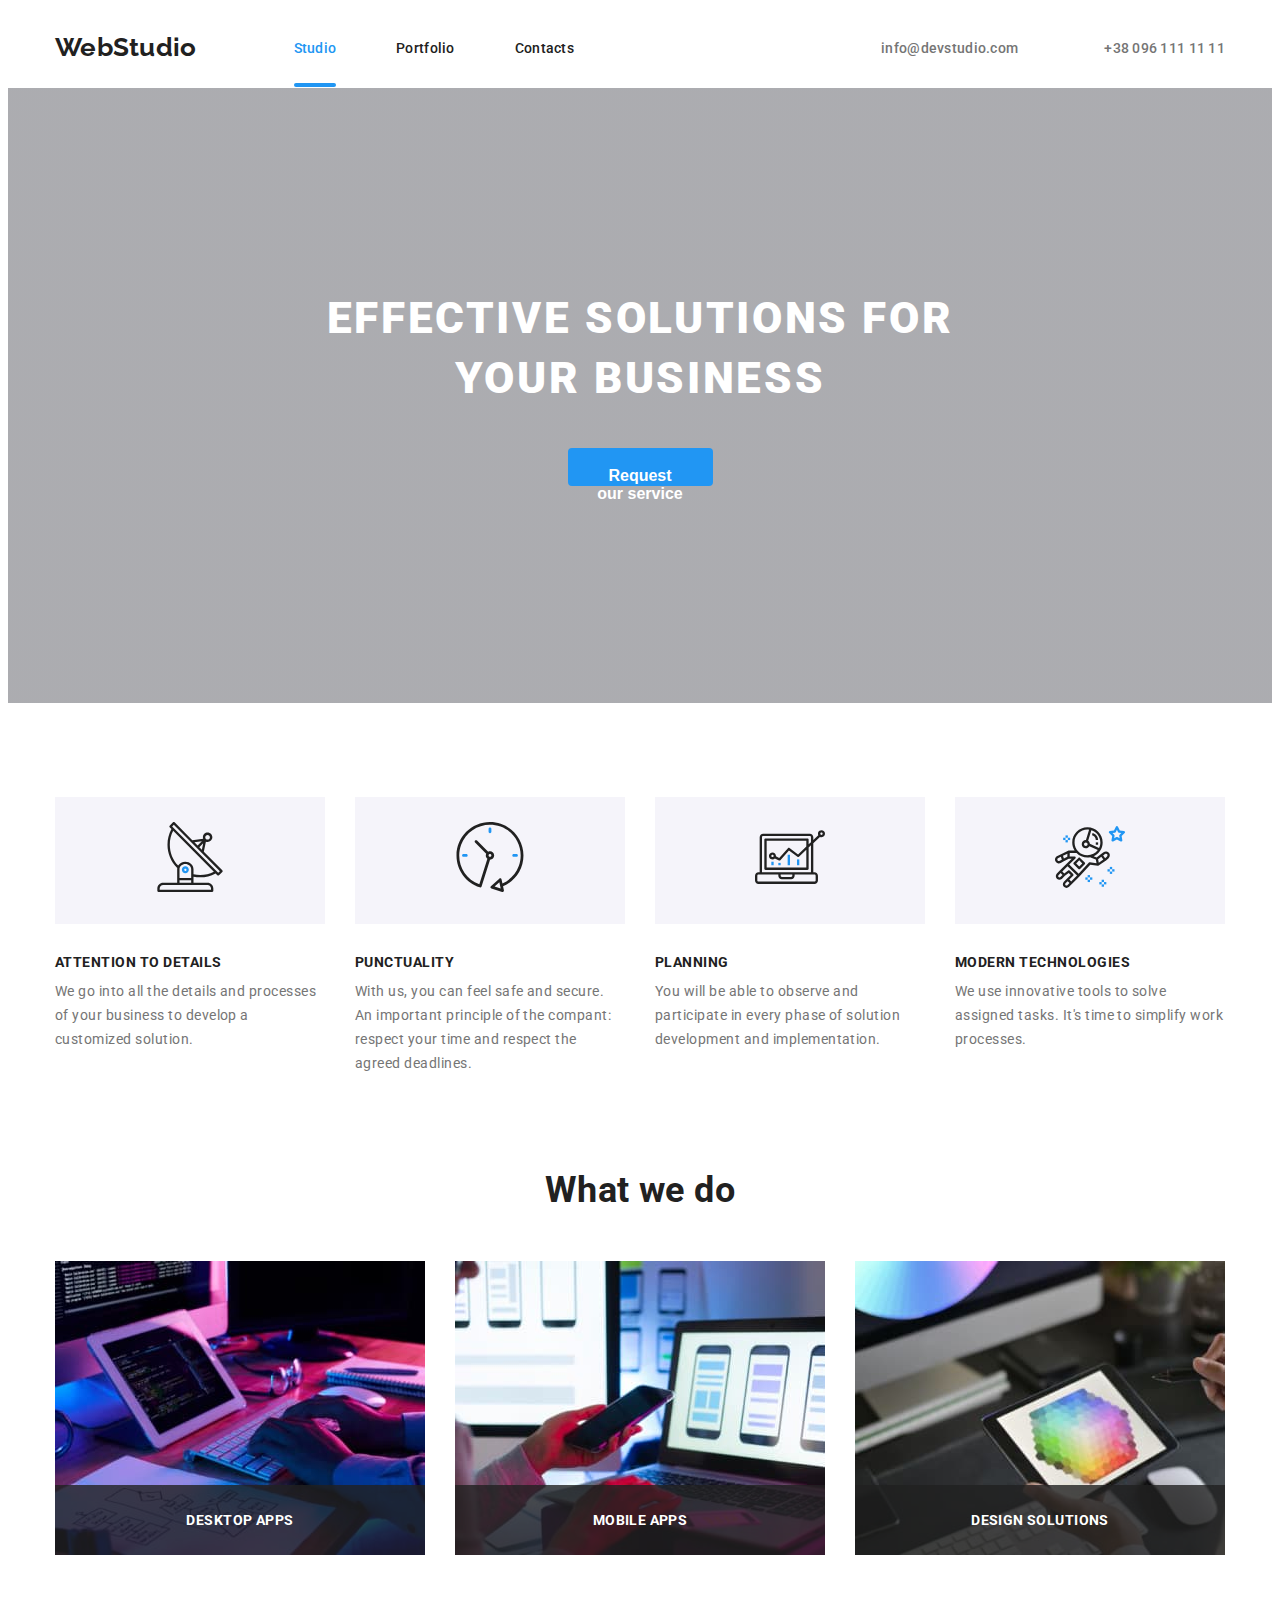
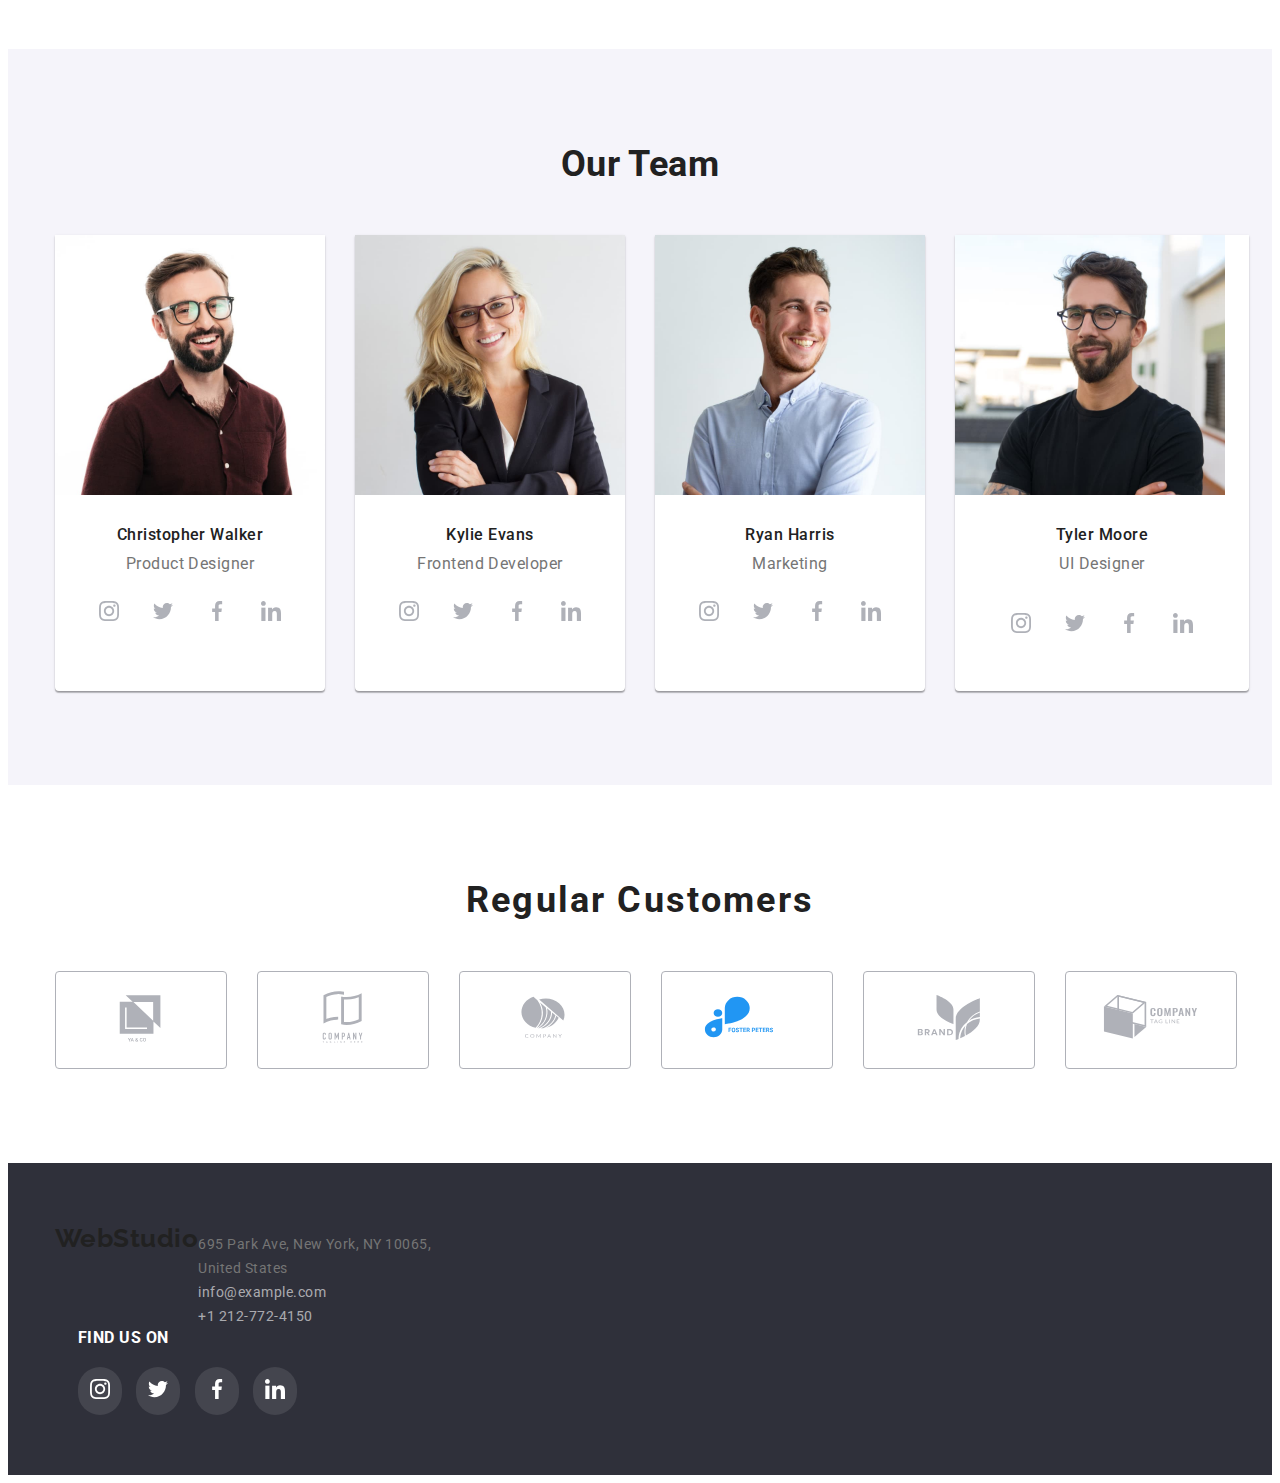
==== index.html @ f3ee98f5 "hw5" ====
<!DOCTYPE html>
<html lang="en">
    <head>
<title> WebStudio</title>
<meta charset="utf-8"/>
<link rel="preconnect" href="https://fonts.googleapis.com"> 
<link rel="preconnect" href="https://fonts.gstatic.com" crossorigin> 
<link href="https://fonts.googleapis.com/css2?family=Raleway:wght@700&family=Roboto:wght@400;500;700;900&display=swap" rel="stylesheet">
<link rel="stylesheet" href="node_modules/modern-normalize/modern-normalize.css">
<link href="./css//styles.css" rel="stylesheet" type="text/css">

</head>
    <body>
        <header class="header">
            <div class="container header-content">
            <nav class="nav-link">
                    
                        <a class="logo link" href="./index.html">WebStudio</a>

                    
                    <ul class="list header-ul">
                    <li class="header-item">
                        <a class="link nav-link-current" href="./index.html"> Studio</a>
                    </li>
                    <li class="header-item">
                        <a class="header-nav-link link" href="portfolio.html"> Portfolio</a>
                    </li>
                    <li class="header-item">
                        <a class="header-nav-link" href="#"> Contacts</a>
                    </li>
                </ul>
                </nav>
                <ul class="header-ul list">
                    <li class="header-item">
                        <a class="header-contacts link" href="mailto:info@devstudio.com">
                            <svg class="header-contacts-icon">
                                <use href="./images/portfolio-images/icons.svg/symbol.defs.svg/#icon-envelope-hover"></use>
                              </svg>
                            <p>info@devstudio.com</p>
                          </a>
                    </li>
                    <li class="header-item">
                        <a class="header-contacts link" href="tel:+380961111111">
                            <svg class="header-contacts-icon">
                                <use href="./images/portfolio-images/icons.svg/symbol.defs.svg/#icon-smartphone"></use>
                              </svg>
                              <p>+38 096 111 11 11</p>
                            </a>
                    </li>
                </ul>
            
        </div>

        </header>
        <main>
            <section class="hero-section">
                <div class="container">
                <h1 class="hero-title"> EFFECTIVE SOLUTIONS FOR <br/>
                    YOUR BUSINESS </h1>

                <button class="hero-button" type="button" data-modal-open>
                  Request our service</button>
        
      
            </div>
         </section>
            <section class="section">
                <div class="container">
                <ul class="features-list list">
                    <li class="features-list-item">
                        <div class="features-card-image">
                            <svg width="70" height="70">
                              <use href="./images/portfolio-images/icons.svg/symbol-defs.svg#icon-antenna-1"></use>
                            </svg>
                          </div>
                        <h3 class="features-title">ATTENTION TO DETAILS</h3>
                        <p class="features-text">
                        We go into all the details and processes of your business to develop a customized solution.
                        </p>
                    </li>
                    <li class="features-list-item">
                        <div class="features-card-image">
                            <svg width="70" height="70">
                              <use href="./images/portfolio-images/icons.svg/symbol-defs.svg#icon-clock-1"></use>
                            </svg>
                          </div>
                        <h3 class="features-title">PUNCTUALITY</h3>
                        <p class="features-text">
                        With us, you can feel safe and secure. An important principle of the compant: respect your time and respect the agreed deadlines.
                        </p>
                    </li>
                    <li class="features-list-item">
                        <div class="features-card-image">
                            <svg width="70" height="70">
                              <use href="./images/portfolio-images/icons.svg/symbol-defs.svg#icon-diagram-1"></use>
                            </svg>
                          </div>
                        <h3 class="features-title">PLANNING</h3>
                        <p class="features-text">
                        You will be able to observe and participate in every phase of solution development and implementation.
                        </p>
                    </li>
                    <li class="features-list-item">
                        <div class="features-card-image">
                            <svg width="70" height="70">
                              <use href="./images/portfolio-images/icons.svg/symbol-defs.svg#icon-astronaut-1"></use>
                            </svg>
                          </div>
                        <h3 class="features-title">MODERN TECHNOLOGIES</h3>
                        <p class="features-text">
                     We use innovative tools to solve assigned tasks. It's time to simplify work processes.
                        </p>
                    </li>
                </ul>
            </div>
            </section>
            <section class="section do-section">      
                <div class="container">    
                <h2 class="section-title">What we do</h2>
                <ul class="section-title-list list">
                    <li class="section-title-list-item">
                        <img src="images/portfolio-images/img-8.jpg" alt="man typing" width="370"/>
                        <p class="WhatWeDo-text">DESKTOP APPS</p>
                    </li>
                    <li class="section-title-list-item">
                        <img src="images/portfolio-images/img-2-2.jpg" alt="man looking at phone" width="370"/>
                        <p class="WhatWeDo-text">MOBILE APPS</p>
                    </li>
                    <li class="section-title-list-item">
                        <img src="images/portfolio-images/img-3-2.jpg" alt="man on tablet" width="370"/>
                        <p class="WhatWeDo-text">DESIGN SOLUTIONS</p>
                    </li>
                </ul>
            </div> 
            </section>
            <section class="section team-section">
                <div class="container">
                
                <h2 class="section-title">Our Team</h2>
                <ul class="team-list list">
                    <li class="team-list-item">
                        <img class= "img1" src="images/portfolio-images/img-4-2.jpg" alt="Christopher Walker" width="270"/>
                        <h3 class="team-member-title">Christopher Walker</h3>
                        <p class="team-member-position">Product Designer</p>
                        <ul class="list team-member-icon-list">
                          <li>
                            <a href="#">
                              <div class="team-member-icon-wrapper">
                                <svg>
                                  <use href="./images/portfolio-images/icons.svg/symbol-defs.svg#icon-instagram-2"></use>
                                </svg>
                              </div>
                            </a>
                          </li>
                          <li>
                            <a href="#">
                              <div class="team-member-icon-wrapper">
                                <svg>
                                  <use href="./images/portfolio-images/icons.svg/symbol-defs.svg#icon-twitter-2"></use>
                                </svg>
                              </div>
                            </a>
                          </li>
                          <li>
                            <a href="">
                              <div class="team-member-icon-wrapper">
                                <svg>
                                  <use href="./images/portfolio-images/icons.svg/symbol-defs.svg#icon-facebook-2"></use>
                                </svg>
                              </div>
                            </a>
                          </li>
                          <li>
                            <a href="">
                              <div class="team-member-icon-wrapper">
                                <svg>
                                  <use href="./images/portfolio-images/icons.svg/symbol-defs.svg#icon-linkedin-2"></use>
                                </svg>
                              </div>
                            </a>
                          </li>
                        </ul>
                        </li>


                        <li class="team-list-item">
                        <img class= "img1" src="images/portfolio-images/img-5-2.jpg" alt="Kylie Evans" width="270"/>
                        <h3 class="team-member-title">Kylie Evans</h3>
                        <p class="team-member-position">Frontend Developer</p>
                        <ul class="list team-member-icon-list">
                          <li>
                            <a href="#">
                              <div class="team-member-icon-wrapper">
                                <svg>
                                  <use href="./images/portfolio-images/icons.svg/symbol-defs.svg#icon-instagram-2"></use>
                                </svg>
                              </div>
                            </a>
                          </li>
                          <li>
                            <a href="#">
                              <div class="team-member-icon-wrapper">
                                <svg>
                                  <use href="./images/portfolio-images/icons.svg/symbol-defs.svg#icon-twitter-2"></use>
                                </svg>
                              </div>
                            </a>
                          </li>
                          <li>
                            <a href="">
                              <div class="team-member-icon-wrapper">
                                <svg>
                                  <use href="./images/portfolio-images/icons.svg/symbol-defs.svg#icon-facebook-2"></use>
                                </svg>
                              </div>
                            </a>
                          </li>
                          <li>
                            <a href="">
                              <div class="team-member-icon-wrapper">
                                <svg>
                                  <use href="./images/portfolio-images/icons.svg/symbol-defs.svg#icon-linkedin-2"></use>
                                </svg>
                              </div>
                            </a>
                          </li>
                        </ul>
                        </li>
                    <li class="team-list-item">
                        <img class= "img1" src="images/portfolio-images/img-6-2.jpg" alt="Ryan Harris" width="270"/>
                        <h3 class="team-member-title">Ryan Harris</h3>
                        <p class="team-member-position">Marketing</p>
                        <ul class="list team-member-icon-list">
                          <li>
                            <a href="#">
                              <div class="team-member-icon-wrapper">
                                <svg>
                                  <use href="./images/portfolio-images/icons.svg/symbol-defs.svg#icon-instagram-2"></use>
                                </svg>
                              </div>
                            </a>
                          </li>
                          <li>
                            <a href="#">
                              <div class="team-member-icon-wrapper">
                                <svg>
                                  <use href="./images/portfolio-images/icons.svg/symbol-defs.svg#icon-twitter-2"></use>
                                </svg>
                              </div>
                            </a>
                          </li>
                          <li>
                            <a href="">
                              <div class="team-member-icon-wrapper">
                                <svg>
                                  <use href="./images/portfolio-images/icons.svg/symbol-defs.svg#icon-facebook-2"></use>
                                </svg>
                              </div>
                            </a>
                          </li>
                          <li>
                            <a href="">
                              <div class="team-member-icon-wrapper">
                                <svg>
                                  <use href="./images/portfolio-images/icons.svg/symbol-defs.svg#icon-linkedin-2"></use>
                                </svg>
                              </div>
                            </a>
                          </li>
                        </ul>
                        </li>
                    <li class="team-list-item">
                        <img class= "img1" src="images/portfolio-images/img-7-2.jpg" alt="Tyler Moore" width="270"/>
                        <h3 class="team-member-title">Tyler Moore</h3>
                        <p class="team-member-position">UI Designer</p>
                        <div class="team-member-icon-wrapper">
                          <ul class="list team-member-icon-list">
                            <li>
                              <a href="#">
                                <div class="team-member-icon-wrapper">
                                  <svg>
                                    <use href="./images/portfolio-images/icons.svg/symbol-defs.svg#icon-instagram-2"></use>
                                  </svg>
                                </div>
                              </a>
                            </li>
                            <li>
                              <a href="#">
                                <div class="team-member-icon-wrapper">
                                  <svg>
                                    <use href="./images/portfolio-images/icons.svg/symbol-defs.svg#icon-twitter-2"></use>
                                  </svg>
                                </div>
                              </a>
                            </li>
                            <li>
                              <a href="">
                                <div class="team-member-icon-wrapper">
                                  <svg>
                                    <use href="./images/portfolio-images/icons.svg/symbol-defs.svg#icon-facebook-2"></use>
                                  </svg>
                                </div>
                              </a>
                            </li>
                            <li>
                              <a href="">
                                <div class="team-member-icon-wrapper">
                                  <svg>
                                    <use href="./images/portfolio-images/icons.svg/symbol-defs.svg#icon-linkedin-2"></use>
                                  </svg>
                                </div>
                              </a>
                            </li>
                          </ul>
                          </li>
                    </ul>
                </div>
                </div>
                </section>
                <section class="section">
                    <div class="container">
                      <h1 class="headers">Regular Customers</h1>
                      <div>
                        <ul class="list customer-list">
                          <li>
                            <a href="#">
                              <div class="customer-div">
                                <svg class="customer-icon">
                                  <use href="./images/portfolio-images/icons.svg/symbol-defs.svg#icon-Logo"></use>
                                </svg>
                              </div>
                            </a>
                          </li>
                          <li>
                            <a href="#">
                              <div class="customer-div">
                                <svg class="customer-icon">
                                    <use href="./images/portfolio-images/icons.svg/symbol-defs.svg#icon-Logo-2"></use>
                                </svg>
                              </div>
                            </a>
                          </li>
                          <li>
                            <a href="#">
                              <div class="customer-div">
                                <svg class="customer-icon">
                                    <use href="./images/portfolio-images/icons.svg/symbol-defs.svg#icon-Logo-3"></use>
                                </svg>
                              </div>
                            </a>
                        </li>
                        <li>
                          <a href="#">
                            <div class="customer-div">
                              <svg class="customer-icon">
                                <use href="./images/portfolio-images/icons.svg/symbol-defs.svg#icon-Logo-4"></use>
                            </svg>
                            </div>
                          </a>
                        </li>
                        <li>
                          <a href="#">
                            <div class="customer-div">
                              <svg class="customer-icon">
                                <use href="./images/portfolio-images/icons.svg/symbol-defs.svg#icon-Logo-5"></use>
                            </svg>
                            </div>
                          </a>
                        </li>
                        <li>
                          <a href="#">
                            <div class="customer-div">
                              <svg class="customer-icon">
                                <use href="./images/portfolio-images/icons.svg/symbol-defs.svg#icon-Logo-6"></use>
                            </svg>
                            </div>
                        </a>
                      </li>
                    </ul>
                  </div>
                </div>
              </section>
        </main>
        <footer class="footer-section">
            <div class="container footer-container">
                <a class="logo link" href="./index.html">WebStudio</a>
                <address class="footer-address">
                    <ul class="list">
                      <li>
                <a class="link" href="https://goo.gl/maps/5aWoX5LeHJhxXqyz9"
                >695 Park Ave, New York, NY 10065,<br/>
                United States</a>
            </li>
                    <li>
                        <a class="footer-contact" href="mailto:info@example.com">info@example.com</a>
                    </li>
                    <li>
                        <a class="footer-contact" href="tel:+12127724150">+1 212-772-4150</a>
                    </li>
                </ul>
            </address>
        </div>
        <div class="findUs-container">
          <p class="findUs-text">Find us on</p>
          <ul class="list footer-icons-list">
            <li>
              <a href="">
                <div class="footer-icon-wrapper">
                  <svg>
                    <use href="./images/portfolio-images/icons.svg/symbol-defs.svg#icon-instagram"></use>
                  </svg>
                </div>
              </a>
            </li>
            <li>
              <a href="">
                <div class="footer-icon-wrapper">
                  <svg>
                    <use href="./images/portfolio-images/icons.svg/symbol-defs.svg#icon-twitter"></use>
                  </svg>
                </div>
              </a>
            </li>
            <li>
              <a href="">
                <div class="footer-icon-wrapper">
                  <svg>
                    <use href="./images/portfolio-images/icons.svg/symbol-defs.svg#icon-facebook"></use>
                  </svg>
                </div>
              </a>
            </li>
            <li>
              <a href="">
                <div class="footer-icon-wrapper">
                  <svg>
                    <use href="./images/portfolio-images/icons.svg/symbol-defs.svg#icon-linkedin"></use>
                  </svg>
                </div>
              </a>
            </li>
          </ul>
        </div>
     
    </footer>
    <div class="backdrop is-hidden" data-modal>
      <div class="modal">
        <div data-modal-close class="modal-button">
          <svg class="modal-button-icon">
            <use href="./images/portfolio-images/icons.svg/symbol-defs.svg#icon-close" />
          </svg>
        </div>
      </div>
    </div>
    <script src="js/modal.js"></script>
  </body>
</html>
---- css/styles.css ----
:root{
    --primary-text-color: #212121;
    --secondary-text-color: #757575;
    --primary-title-color: #212121;
    --secondary-title-color: #FFFFFF;
    --accent-color: #2196F3;
    --background-color-dark: #2F303A;
    --background-color-light: #F5F4FA;
    --icon-color: #afb1b8;
    --animation-time: 250ms;
    --timing-function: cubic-bezier(0.4, 0, 0.2, 1);
}
body{
    font-family: 'Roboto';
font-style: normal;
font-weight: 500;
font-size: 16px;
letter-spacing: 0.03em;
color: var(--primary-text-color);
}
h1,
h2,
h3,
h4,
h5,
h6,
p {
    margin: 0;
}
html {
  box-sizing: border-box;
}
*,
*::after,
*::before {
  box-sizing: inherit;
}
img {
  display: block;
  max-width: 100%;
  height: auto;
}
address {
  font-style: normal;
}
a{
    text-decoration: none;
}
ul{
    list-style: none;
}

/*HEADER*/
.logo{font-family: 'Raleway';
    font-weight: 700;
    font-size: 26px;
    line-height: calc(31/26);
    color: var(--accent-color);}
    .container {
      padding: 0 15px;
      width: 1200px;
      margin: 0 auto;
    }
    .header-content {
      display: flex;
      justify-content: space-between;
      align-items: baseline;
    }
    .list {
      list-style: none;
      padding: 0;
      margin: 0;
    }
    .logo {
      color: var(--accent-color);
      font-family: "raleway";
      font-size: 26px;
    }
    .link {
      text-decoration: none;
      color: inherit;
    }
.nav-link{
    display: flex;
    align-items: center;
    font-size: 14px;
    line-height: calc(16/14);
    letter-spacing: 0.02em;  
    color: var(--primary-text-color);
    }
    .header-ul {
        margin-left: 97px;
        display: flex;
        align-items: center;
      }
      .header-item:not(:last-child) {
        margin-right: 60px;
      }
      .header-item {
        position: relative;
        display: inline-block;
      }
      .header-item a {
        fill: var(--secondary-text-color);
        display: flex;
        flex-direction: row;
        align-items: center;
        gap: 10px;
      }
      .header-nav-link {
        display: block;
        padding: 32px 0px 31px 0px;
        font-weight: 500;
        color: var(--primary-title-color);
      }

.nav-link:hover,
.nav-link:focus {color: var(--accent-color);}

.nav-link-current {
  display: block;
  text-decoration: none;

  position: relative;
  padding: 32px 0px 31px 0px;
  font-weight: 500;
  color: var(--accent-color);
}
.nav-link-current::after {
  content: "";
  position: absolute;
  width: 100%;
  height: 4px;
  background-color: var(--accent-color);
  border-radius: 2px;
  bottom: 0;
  left: 0;
}

.header-contacts{
    display: block;
  padding: 32px 0px 31px 0px;
  font-weight: 500;
    font-style: normal;
    font-size: 14px;
    line-height: calc(16/14);
    letter-spacing: 0.02em;
    color: var(--secondary-text-color);
}
.header-contact:hover,
.header-contact:focus{color: var(--accent-color)}

/*HERO*/
.section{
    padding: 94px 0;
}
.hero-section{
  padding: 200px 0;
  background-image: linear-gradient(
      rgba(47, 48, 58, 0.4),
      rgba(47, 48, 58, 0.4)
    ),
    url("../images/portfolio-images/Img-header.png");
  background-repeat: no-repeat;
  background-position: center;
  background-size: cover;
  text-align: center;
}
.hero-title{
margin: auto;
font-weight: 900;
font-size: 44px;
line-height: calc(60/44);
text-align: center;
color: var(--secondary-title-color);
}

.hero-button{
  font-weight: 700;
  margin-top: 40px;
  background-color: var(--accent-color);
  border: 4px solid var(--accent-color);
  border-radius: 4px;
  padding: 15px 24px;
  font-size: 16px;
  color: var(--secondary-title-color);
  transition-duration: 0.4s;
}

.hero-button:hover{
    border: 4px solid var(--accent-color);
    background-color: var(--background-color-dark);
    color: var(--secondary-title-color)
    cursor: pointer;
}
.modal {
  position: relative;
  height: 581px;
  width: 528px;
  background-color: var(--secondary-title-color);
  z-index: 3;
}

.modal-button {
  display: flex;
  justify-content: center;
  align-items: center;
  height: 30px;
  width: 30px;
  background: none;
  position: absolute;
  top: 8px;
  right: 8px;
  border: 1px solid rgba(0, 0, 0, 0.1);
  border-radius: 50%;
}
.modal-button-icon {
  height: 18px;
  width: 18px;
}

/*FEATURES*/
.features-title{
font-weight: 700;
font-size: 14px;
line-height: calc(16/14);
text-transform: uppercase;
color: var(--primary-title-color);
}

.features-text{
    padding-top: 9px;
font-weight: 400;
font-size: 14px;
line-height: calc(24/14);
color: var(--secondary-text-color);
}

.features-list{
    display: flex;
    justify-content: space-between;
    gap: 30px;   
}

.features-list-item {
    line-height: 24px;
    font-size: 14px;
    width: 270px;
  }
  

/*WHAT WE DO*/
.do-section{
  padding-top: 0;
}
.whatwedo{
    text-align: center;
}
.WhatWeDo-text{
  width: 100%;
height: 70px;
  text-align: center;
  position: absolute;
font-style: normal;
font-weight: 700;
font-size: 14px;
line-height: 16px;
letter-spacing: 0.03em;
  background-color: rgba(33, 33, 33, 0.8);
  padding: 27px 0;
  color: var(--secondary-title-color);
  z-index: 1;
  bottom: 0;
}

.section-title{
font-weight: 700;
font-size: 36px;
line-height: calc(42/36);
text-align: center;
color: var(--primary-title-color);
}

.section-title-list{
    padding-top: 50px;
    display: flex;
    justify-content: space-between;
    gap: 30px;  
}
.section-title-list-item{
  position: relative
}
/*OUR TEAM*/
.team-section{  padding: 94px 0 94px 0;
    text-align: center;
  background-color: var(--background-color-light);
}
.team-member-title{
    margin-bottom: 10px;
font-size: 16px;
font-weight: 500;
line-height: calc(19/16);
text-align: center;
color: var(--primary-title-color);
}

.team-member-position{
    font-weight: 400;
font-size: 16px;
line-height: calc(19/16);
letter-spacing: 0.03em;
text-align: center;
color: var(--secondary-text-color);
}

.team-list{
    padding-top: 50px;
    display: flex;
    justify-content: space-between;
    gap: 30px;  
}
.team-member-icon-list {
  display: flex;
  flex-direction: row;
  justify-content: center;
  gap: 10px;
  padding: 16px 32px 30px;
}
.team-member-icon-list svg {
  width: 20px;
  height: 20px;
  fill: var(--icon-color);}

.team-list-item {
    background-color: var(--secondary-title-color);
    border-radius: 0px 0px 4px 4px;
    box-shadow: 0px 1px 3px rgba(0, 0, 0, 0.12), 0px 1px 1px rgba(0, 0, 0, 0.14),
      0px 2px 1px rgba(0, 0, 0, 0.2);
  }
  
.img1{
    margin-bottom: 30px;
}

/*FOOTER*/
.footer-section{  
    padding: 60px 0;
    background-color: var(--background-color-dark);
}
.footer-container {
  display: flex;
}

.footer-address{font-style: normal;
  padding-top: 9px;
  color: var(--secondary-text-color);
  font-size: 14px;
  font-weight: 400;
  line-height: 24px;
}
.footer-address a:hover {
  color:var(--secondary-title-color);}

.footer-address-link{
font-weight: 400;
font-size: 14px;
line-height: calc(24/14);
color: var(--secondary-title-color);
}
.footer-contact{
font-weight: 400;
font-size: 14px;
line-height: calc(24/14);
color: rgba(255, 255, 255, 0.6);
opacity: :0.6;
}

/*PORTFOLIO*/
/*HEADER BUTTON*/
.header {
  margin: auto;
  border-bottom: 1px solid var(--secondary-title-color);
}
.header-button{
    font-family: 'Roboto';
    font-style: normal;
    font-weight: 500;
    font-size: 16px;
    line-height: calc(26/16);
    text-align: center;
    letter-spacing: 0.03em;
color: var(--primary-text-color);
}
button{
width: 145px;
height: 38px;
left: 712px;
top: 174px; 
background: var(--background-color-light);
border-radius: 4px;
}
td{
font-family: 'Roboto';
font-style: normal;
font-weight: 400;
font-size: 16px;
line-height: calc(30/16);
letter-spacing: 0.03em;
color: var(--secondary-text-color);
}
h1{
font-family: 'Roboto';
font-style: normal;
font-weight: 700;
font-size: 18px;
line-height: calc(36/18);
letter-spacing: 0.06em;
color: var(--primary-title-color);
}

/*PORTFOLIO*/
.cards-list {
    margin-top: 34px;
    list-style: none;
    display: flex;
    flex-direction: row;
    justify-content: center;
    gap: 30px;
    flex-wrap: wrap;
  }
  .card-description {
    border: 1px solid #eeeeee;
    border-top: none;
    padding: 20px 24px;
  }
  .card-description-name {
    letter-spacing: 0.06em;
    font-size: 18px;
    font-weight: 700;
    line-height: 36px;
  }
  .card-description-text {
    letter-spacing: 0.06em;
    font-size: 16px;
    line-height: 30px;
    color: var(--primary-text-color);
  }
  .card .card-image {
    position: relative;
    overflow: hidden;
  }
  .card:hover .card-hover-text {
    transform: translatey(0);
    transition-duration: var(--animation-time);
    transition-timing-function: var(--timing-function);
  }
  .card:hover {
    box-shadow: 0px 1px 1px rgba(0, 0, 0, 0.12), 0px 4px 4px rgba(0, 0, 0, 0.06),
      1px 4px 6px rgba(0, 0, 0, 0.16);
  
    transition-duration: var(--animation-time);
    transition-timing-function: var(--timing-function);
  }
  .header-button-list {
    display: flex;
    justify-content: center;
    gap: 8px;
  }
  .header-button {
    background-color:var(--background-color-light);
    height: 38px;
    padding: 0px 26px;
    border-radius: 4px;
    border: 0px;
    text-align: center;
    font-family: "Roboto";
    font-size: 16px;
    font-weight: 500;
    color: #212121;
    transition-duration: 0.4s;
    cursor: pointer;
  }
  .header-button:hover {
    background-color: var(--accent-color);
    color: var(--secondary-title-color);
    box-shadow: 0px 3px 1px rgba(0, 0, 0, 0.1), 0px 1px 2px rgba(0, 0, 0, 0.08),
      0px 2px 2px rgba(0, 0, 0, 0.12);
  }
  /*SVG ICONS*/
  .header-contacts-icon {
    max-width: 16px;
    max-height: 16px;
  }
  .team-member-icon-wrapper {
    border-radius: 50%;
    padding: 12px;
  }
  .team-member-icon-wrapper:hover {
    background-color: var(--accent-color);
    transition-duration: var(--animation-time);
    transition-timing-function: var(--timing-function);
  }
  .team-member-icon-wrapper:hover svg {
    fill: var(--secondary-title-color);
  }
  .features-card-image {
    background-color: var(--background-color-light);
    width: auto;
    padding: 25px 100px;
    margin-bottom: 30px;
  }
  .card-hover-text {
    position: absolute;
    background-color: var(--accent-color);
    backface-visibility: 0.9;
    transform: translatey(100%);
    transition: transform var(--animation-time) ease;
    font: 400 18px/28px Roboto;
    color: var(--secondary-title-color);
    padding: 24px;
    overflow: auto;
    opacity: 0.9;
  }
  .headers {
    text-align: center;
    font-size: 36px;
    font-weight: 700;
    color: var(--primary-title-color);
    line-height: 42.19px;
  }
  .customer-list {
    padding-top: 50px;
    display: flex;
    gap: 30px;
  }
  .customer-div {
    padding: 16px 32px;
    border: 1px solid #afb1b8;
    border-radius: 4px;
    display: inline-block;
  }
  .customer-icon {
    height: 60px;
    width: 106px;
    fill: var(--icon-color);
  }
  .customer-div:hover {
    border-color: var(--accent-color);
  }
  .customer-div:hover svg {
    fill: var(--accent-color);
  }
  /*FOOTER SVG ICONS*/
  .findUs-container {
    margin-left: 70px;
  }
  .findUs-text {
    font-family: Roboto;
    font-weight: 700;
    margin-bottom: 20px;
    letter-spacing: 0.03em;
    text-transform: uppercase;
color: var(--secondary-title-color);
  }
  .footer-icons-list svg {
width: 20px;
height: 20px;
    fill: white;
  }
  .footer-icons-list li {
    display: inline-block;
    margin-right: 10px;
  }
  .footer-icon {
    padding: 12px;
    background-color: rgba(255, 255, 255, 0.1);
    border-radius: 50px;
  }
  .footer-icon:hover {
    background-color: var(--accent-color);
    transition-duration: 400ms;
  }
  .footer-icon-wrapper {
    padding: 12px;
    background-color: rgba(255, 255, 255, 0.1);
    border-radius: 50px;
  }
  .footer-icon-wrapper:hover {
    background-color: var(--accent-color);
    transition-duration: var(--animation-time);
    transition-timing-function: var(--timing-function);
  }
  .is-hidden {
    pointer-events: none;
    opacity: 0;
  }
  .backdrop {
    bottom: 0;
    display: flex;
    justify-content: center;
    align-items: center;
    position: fixed;
    z-index: 2;
    width: 100%;
    height: 100vh;
    top: 0;
    left: 0;
    background-color: rgba(0, 0, 0, 0.2);
    transition-duration: var(--animation-time);
    transition-timing-function: var(--timing-function);
  }
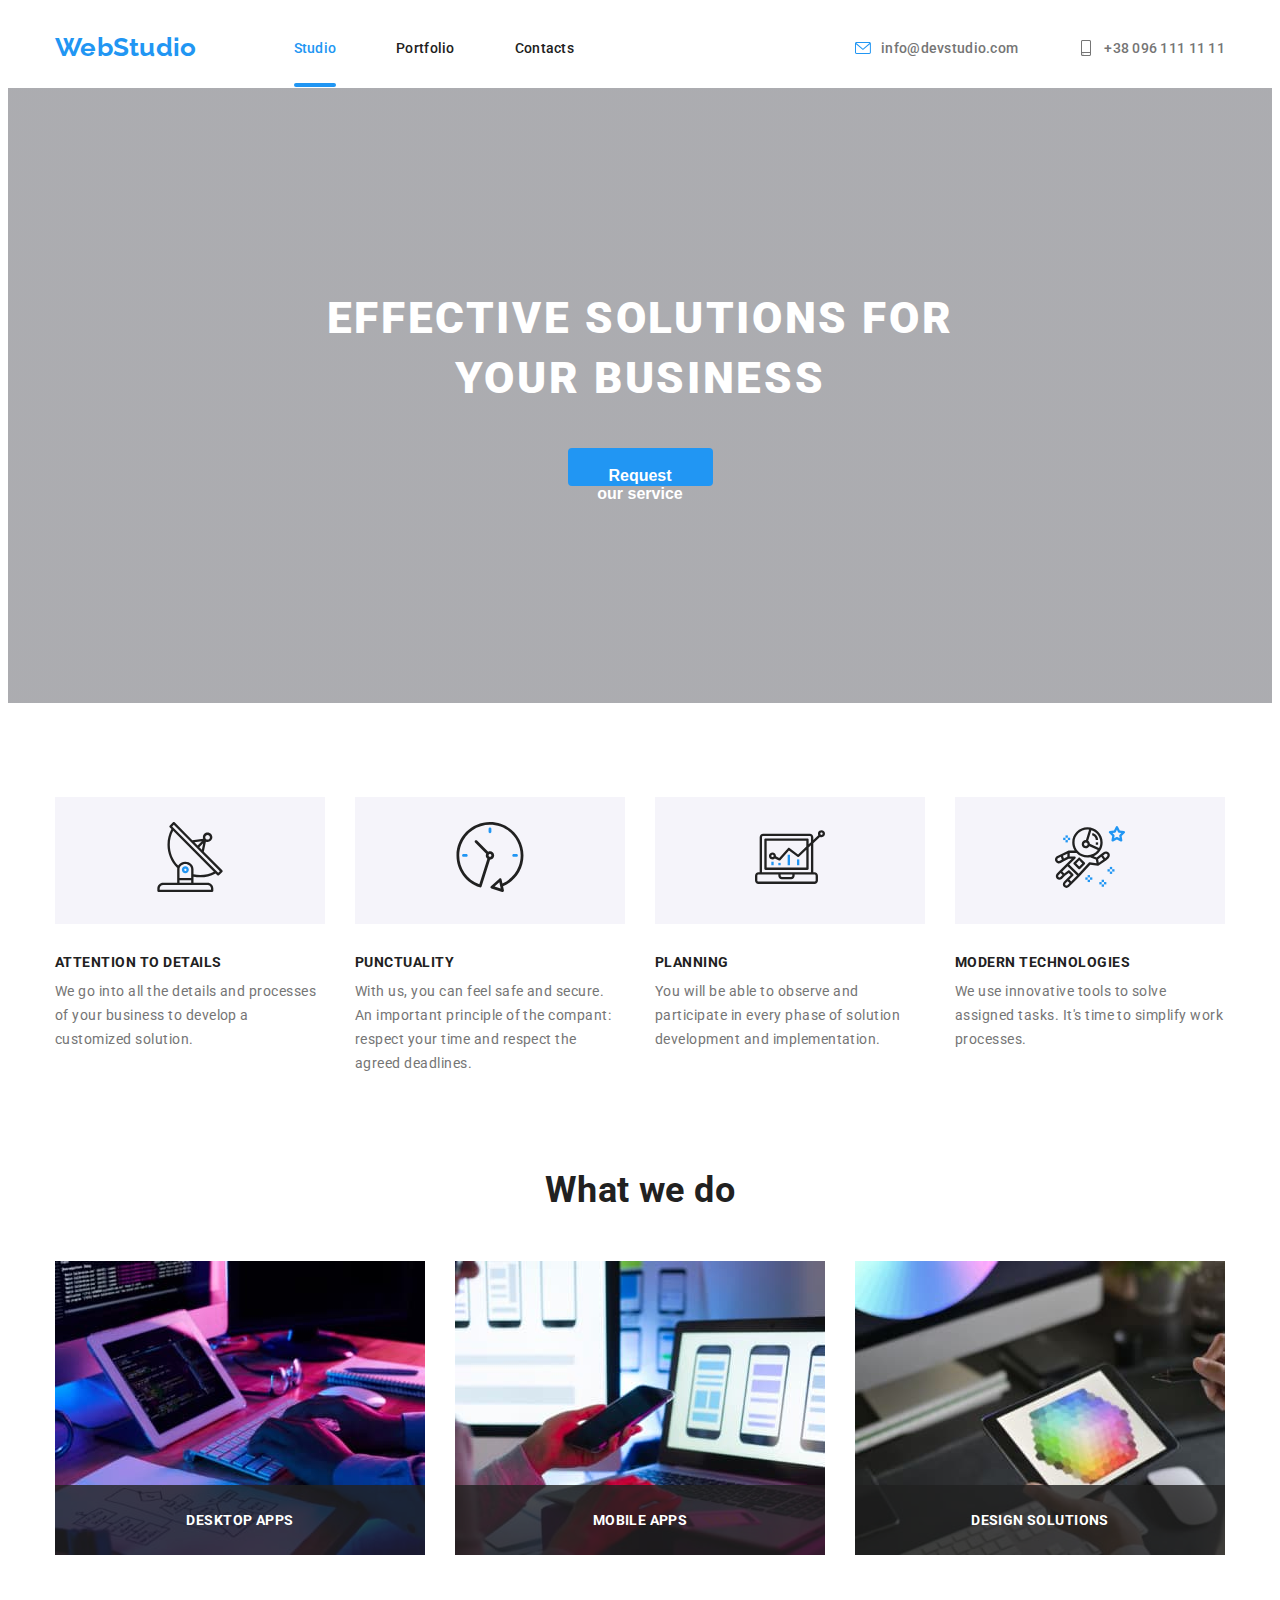
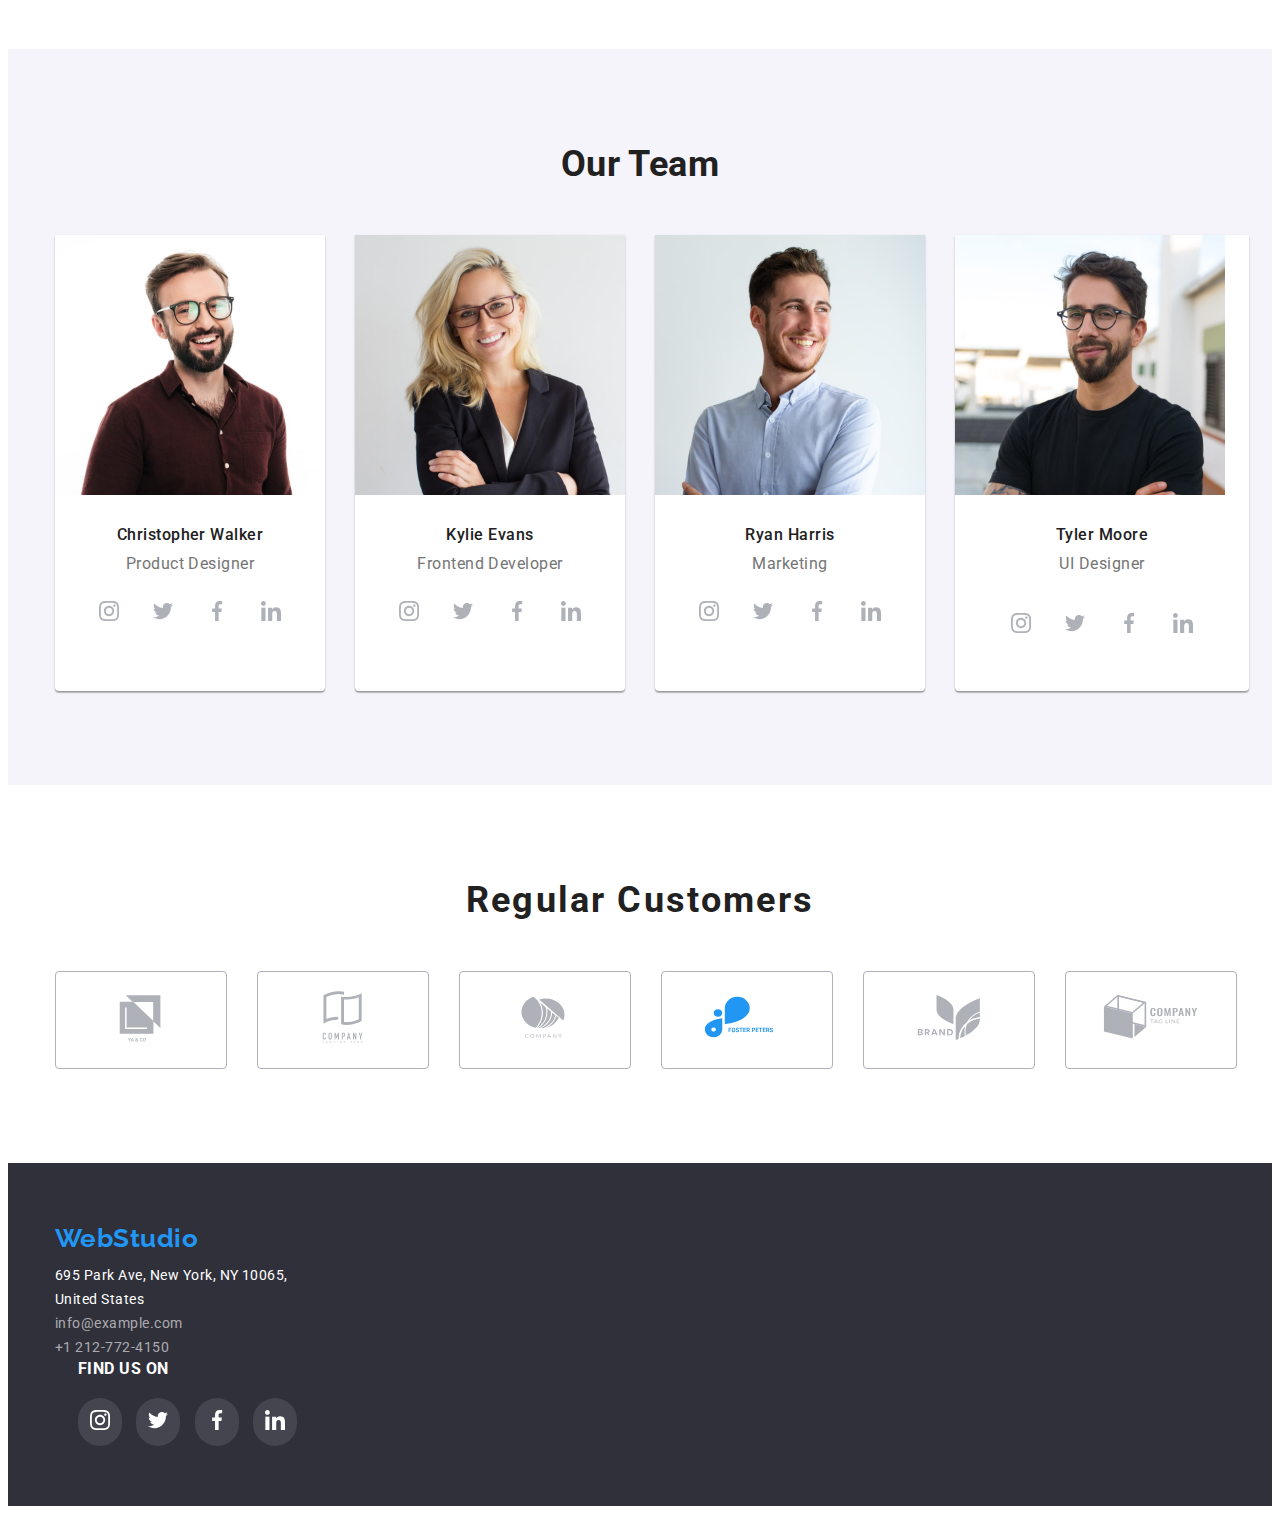
==== commit 886a6a00: "hw5" ====
--- a/index.html
+++ b/index.html
@@ -11,45 +11,46 @@
 
 </head>
     <body>
-        <header class="header">
-            <div class="container header-content">
-            <nav class="nav-link">
-                    
-                        <a class="logo link" href="./index.html">WebStudio</a>
-
-                    
-                    <ul class="list header-ul">
-                    <li class="header-item">
-                        <a class="link nav-link-current" href="./index.html"> Studio</a>
-                    </li>
-                    <li class="header-item">
-                        <a class="header-nav-link link" href="portfolio.html"> Portfolio</a>
-                    </li>
-                    <li class="header-item">
-                        <a class="header-nav-link" href="#"> Contacts</a>
-                    </li>
-                </ul>
-                </nav>
-                <ul class="header-ul list">
-                    <li class="header-item">
-                        <a class="header-contacts link" href="mailto:info@devstudio.com">
-                            <svg class="header-contacts-icon">
-                                <use href="./images/portfolio-images/icons.svg/symbol.defs.svg/#icon-envelope-hover"></use>
-                              </svg>
-                            <p>info@devstudio.com</p>
-                          </a>
-                    </li>
-                    <li class="header-item">
-                        <a class="header-contacts link" href="tel:+380961111111">
-                            <svg class="header-contacts-icon">
-                                <use href="./images/portfolio-images/icons.svg/symbol.defs.svg/#icon-smartphone"></use>
-                              </svg>
-                              <p>+38 096 111 11 11</p>
-                            </a>
-                    </li>
-                </ul>
-            
-        </div>
+      <header class="header">
+        <div class="container header-content">
+        <nav class="nav-link">
+                
+                    <a class="logo" href="./index.html">WebStudio</a>
+
+                
+                <ul class="list header-ul">
+                <li class="header-item">
+                    <a class="nav-link nav-link-current" href="./index.html"> Studio</a>
+                </li>
+                <li class="header-item">
+                    <a class="nav-link" href="portfolio.html"> Portfolio</a>
+                </li>
+                <li class="header-item">
+                    <a class="nav-link" href="#"> Contacts</a>
+                </li>
+            </ul>
+            </nav>
+            <ul class="header-ul list">
+                <li class="header-item">
+                    <a href="mailto:info@devstudio.com" class="header-contacts link">
+                      <svg class="header-contacts-icon">
+                        <use href="./images/portfolio-images/icons.svg/symbol-defs.svg#icon-envelope-hover"></use>
+                      </svg>
+                      <p>info@devstudio.com</p>
+                    </a>
+                  </li>
+                <li class="header-item">
+                    <a href="tel:+380961111111" class="header-contacts link">
+                        <svg class="header-contacts-icon">
+                          <use href="./images/portfolio-images/icons.svg/symbol-defs.svg#icon-smartphone"></use>
+                        </svg>
+                        <p>+38 096 111 11 11</p>
+                      </a>
+               </li>
+            </ul>
+        </nav>
+    </div>
+
 
         </header>
         <main>
@@ -57,7 +58,7 @@
                 <div class="container">
                 <h1 class="hero-title"> EFFECTIVE SOLUTIONS FOR <br/>
                     YOUR BUSINESS </h1>
-
+                    
                 <button class="hero-button" type="button" data-modal-open>
                   Request our service</button>
         
@@ -382,24 +383,23 @@
               </section>
         </main>
         <footer class="footer-section">
-            <div class="container footer-container">
-                <a class="logo link" href="./index.html">WebStudio</a>
-                <address class="footer-address">
-                    <ul class="list">
-                      <li>
-                <a class="link" href="https://goo.gl/maps/5aWoX5LeHJhxXqyz9"
-                >695 Park Ave, New York, NY 10065,<br/>
-                United States</a>
-            </li>
-                    <li>
-                        <a class="footer-contact" href="mailto:info@example.com">info@example.com</a>
-                    </li>
-                    <li>
-                        <a class="footer-contact" href="tel:+12127724150">+1 212-772-4150</a>
-                    </li>
-                </ul>
-            </address>
-        </div>
+          <div class="container">
+              <a class="logo" href="./index.html">WebStudio</a>
+              <address class="footer-address">
+                  <ul class="list">
+              <a class="footer-address-link" href="https://goo.gl/maps/5aWoX5LeHJhxXqyz9"
+              >695 Park Ave, New York, NY 10065,<br/>
+              United States</a>
+          
+                  <li>
+                      <a class="footer-contact" href="mailto:info@example.com">info@example.com</a>
+                  </li>
+                  <li>
+                      <a class="footer-contact" href="tel:+12127724150">+1 212-772-4150</a>
+                  </li>
+              </ul>
+          </address>
+      </div>
         <div class="findUs-container">
           <p class="findUs-text">Find us on</p>
           <ul class="list footer-icons-list">
--- a/css/styles.css
+++ b/css/styles.css
@@ -160,7 +160,7 @@
       rgba(47, 48, 58, 0.4),
       rgba(47, 48, 58, 0.4)
     ),
-    url("../images/portfolio-images/Img-header.png");
+    url("./images/portfolio-images/Img-header.png");
   background-repeat: no-repeat;
   background-position: center;
   background-size: cover;
@@ -419,6 +419,17 @@
 }
 
 /*PORTFOLIO*/
+.line-1{
+ 
+position: absolute;
+width: 1600px;
+height: 0px;
+left: 0px;
+top: 80px;
+
+border: 1px solid #ECECEC;
+
+}
 .cards-list {
     margin-top: 34px;
     list-style: none;
@@ -511,6 +522,10 @@
   }
   .card-hover-text {
     position: absolute;
+    top: 0;
+    left: 0;
+    width: 100%;
+    height: 100%;
     background-color: var(--accent-color);
     backface-visibility: 0.9;
     transform: translatey(100%);
